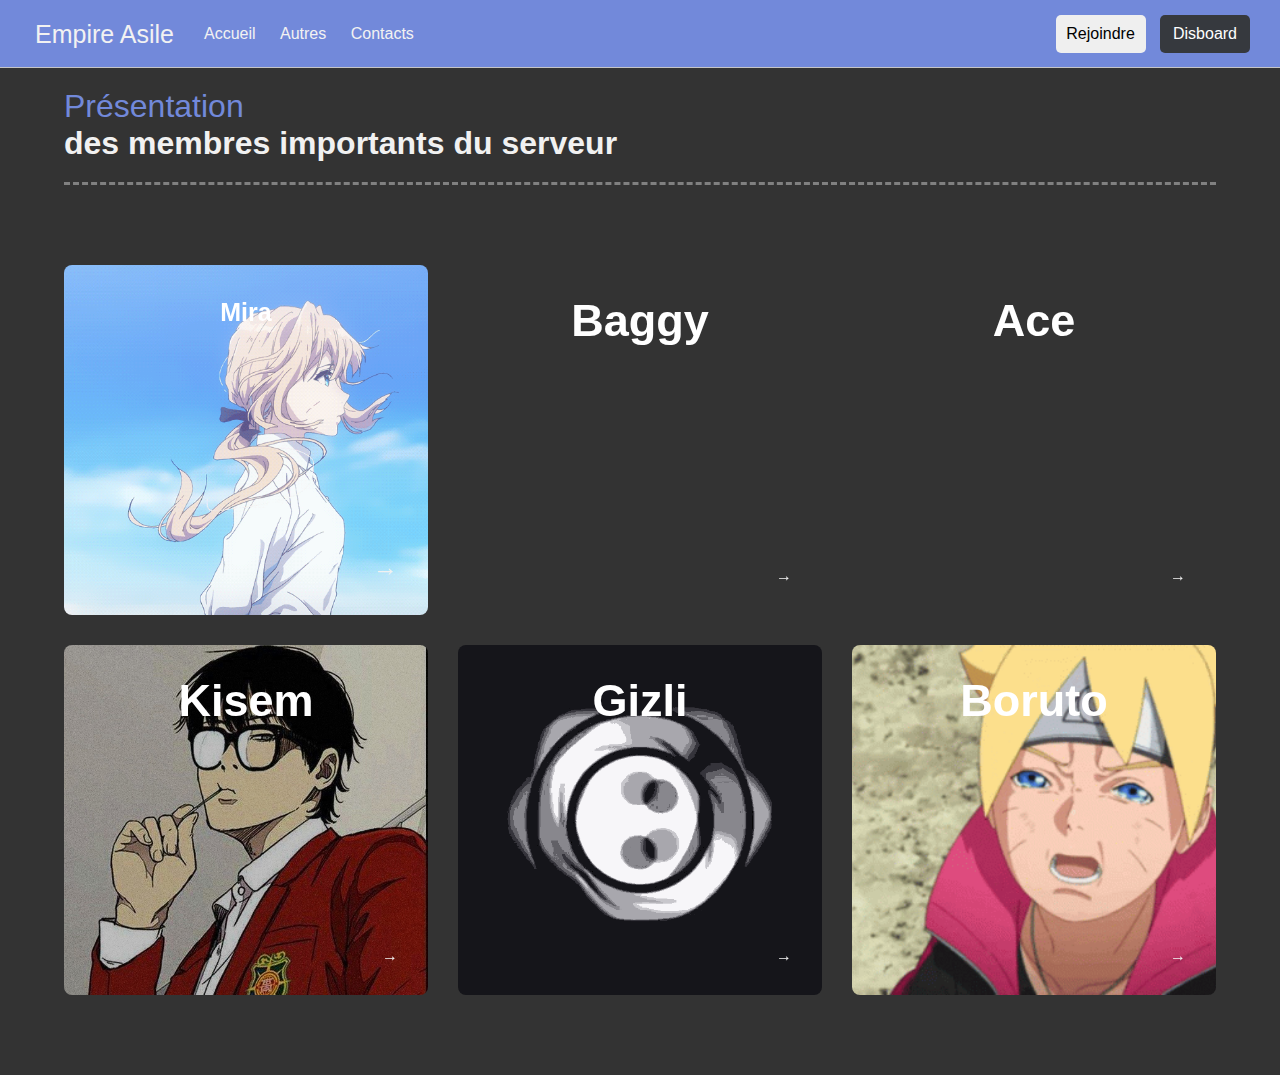
==== index-carte.html @ 87b2afe5 "first commit" ====
<!DOCTYPE html>
<html lang="en">
  <head>
    <meta charset="UTF-8" />
    <meta http-equiv="X-UA-Compatible" content="IE=edge" />
    <meta name="viewport" content="width=device-width, initial-scale=1.0" />
    <link rel="icon" href="./asset/ppserv.png">
    <link
      rel="stylesheet"
      href="https://cdnjs.cloudflare.com/ajax/libs/font-awesome/6.1.2/css/all.min.css"
      integrity="sha512-1sCRPdkRXhBV2PBLUdRb4tMg1w2YPf37qatUFeS7zlBy7jJI8Lf4VHwWfZZfpXtYSLy85pkm9GaYVYMfw5BC1A=="
      crossorigin="anonymous"
      referrerpolicy="no-referrer"
    />
    <link rel="stylesheet" href="Nav.css" />
    <link rel="stylesheet" href="carte.css"/>
   

    <title>Présentation</title>
  </head>
  <body>
    <header>
      <nav>
        <a
          href="./indexCa.html"
          class="nav-icon"
          aria-label="visit homepage"
          aria-current="page"
        >
          <i class="fa-brands fa-fort-awesome"></i>
          <span> Empire Asile</span></a
        >

        <div class="main-navlinks">
          <button
            class="hamburger"
            type="button"
            aria-label="toogle navigation"
            aria-expanded="false"
          >
            <span></span>
            <span></span>
            <span></span>
          </button>
          <div class="navlinks-container">
            <a href="./index.html" aria-current="page">Accueil</a>
            <a href="./indexE.html">Autres</a>
            <a href="./indexCo.html">Contacts</a>
          </div>
        </div>
        <div class="join">
          <a
            href="https://discord.gg/aZKDy6CcYf"
            class="join-toggler"
            aria-label="Sign in Page"
          >
            <i class="fa-brands fa-discord"></i>
          </a>
          <div class="join-btn">
            <button type="button">
              <a href="https://discord.gg/aZKDy6CcYf" target="_blank"></a>
              Rejoindre
            </button>
            <button type="button">
              <a
                href="https://disboard.org/fr/server/949939064801472582"
                target="_blank"
              ></a>
              Disboard
            </button>
          </div>
        </div>
      </nav>
    </header>
    <div class="container">
      <h1>
        <span>Présentation </span>
        <span>des membres importants du serveur</span>
      </h1>

      <div class="card-container">
        <div class="card-wrapper">
          <div class="card">
            <div class="card-front">
             
              <div class="card-price">
                <p>Mira</p>
              </div>
              <i class="arrow-icon">
                <p>&#8594;</p>
              </i>
            </div>
            <div class="card-back">
                <ul>
                    <li>- Fan assuré de One piece et JoJo's Bizarre Adventure</li> <br>
              
                    <li>- Ancien déscolarisé, fait son retour à l'école</li> <br>
              
                    <li>- Passe son temps à énerver Ace</li> <br>
              
                    <li>- Second de Baggy, ce titré lui a été délivré grâce à sa sauvagerie de haut niveau</li> <br>
              
                    <li>- Ne se fait pas respecter pour autant</li> <br>
              
                    
              
                    <li>- Préfère les streams des JL aux streams de Locklear </li>
              
        
                    <li>- Sinon, il lit des webtoons</li> <br>
                </ul>
            </div>
          </div>
        </div>
        <div class="card-wrapper">
            <div class="card">
              <div class="card-front-b">
               
                <div class="card-price">
                  <p>Baggy</p>
                </div>
                <i class="arrow-icon">
                  <p>&#8594;</p>
                </i>
              </div>
              <div class="card-back">
                <ol>
                    <p> <li>- Déteste le manga Fairy Tail</li> <br>
        
                    <li>-Au contraire, est fan du manga One Piece</li> <br>
        
                    <li>- Considérée comme la sauvage extrémiste du serveur, l'énerver est la pire des idéess </li> <br>
        
                    <li>- Plusieurs personnalités, exemple sataniste russe</li> <br>
        
                    <li>- Fan des frites (d'aprés Ace)</li> <br>
        
                    <li>- Sa passion étant les vidéos de SQUEEZIE et les streams de Locklear (passe-temps en commun avec Kisem)</li> <br>
                    <p>
                    </ol>
            </div>
          </div>
         </div>  
         <div class="card-wrapper">
            <div class="card">
              <div class="card-front-a">
               
                <div class="card-price">
                  <p>Ace</p>
                </div>
                <i class="arrow-icon">
                  <p>&#8594;</p>
                </i>
              </div>
              <div class="card-back">
                <ul>
                    <li>- Chef officielle du serveur </li> <br>

                    <li>- Victimisée par Mira</li> <br>

                    <li>- Fan de Portgas D. Ace et Ran Haitani </li> <br>

                    <li>- Se fait respecter des fois</li> <br>

                    <li>- Attire la sympathie des autres </li> <br>

                    <li>- Tête pesante du serveur</li> <br>

                    <li>- Mamie du serveur</li> <br>
                  </ul>
            </div>
          </div>
         </div> 
         <div class="card-wrapper">
            <div class="card">
              <div class="card-front-k">
               
                <div class="card-price">
                  <p>Kisem</p>
                </div>
                <i class="arrow-icon">
                  <p>&#8594;</p>
                </i>
              </div>
              <div class="card-back">
                <ol>
                    <li>- Gentil, c’est à se demander comment il a survécu dans le serveur</li> <br>

                    <li>- Plus de surnoms que de douches </li> <br>

                    <li>- Passe ses journées à jouer devant son pc</li> <br>

                    <li>- Écoute des musiques bizarres </li> <br>

                    <li>- Gay une semaine sur deux </li> <br>

                    <li>- Fou la rage car Mudae l’aime trop</li> <br>

                  </ol>
            </div>
          </div>
         </div> 
         <div class="card-wrapper">
            <div class="card">
              <div class="card-front-g">
               
                <div class="card-price">
                  <p>Gizli</p>
                </div>
                <i class="arrow-icon">
                  <p>&#8594;</p>
                </i>
              </div>
              <div class="card-back">
                <ol>
                    <li>-Utilise tout le temps la pp Wumpus fournie par Discord (voir image ci-contre)</li> <br>
                    <li> - Conversation à base de « AHHAHA »</li> <br>
                    <li>- Caractère bipolaire</li> <br>
                    <li>- Fait partie des chefs du serveur</li> <br>
                   <li>- À tendance à insulter sans raison </li> <br>
                    <li> - Fait peur à Baggy</li> <br>
                    <li>- Aime bien s’en prendre à Boruto pour rien</li><br>
                    <li>À rejoint le FC Kioute récemment</li><br>
                  </ol>
            </div>
          </div>
         </div> 
         <div class="card-wrapper">
            <div class="card">
              <div class="card-front-p">
               
                <div class="card-price">
                  <p>Boruto</p>
                </div>
                <i class="arrow-icon">
                  <p>&#8594;</p>
                </i>
              </div>
              <div class="card-back">
                <ol>
                    <li>- Parle beaucoup pour énumérer des recettes</li> <br>
                    <li>- BDG</li> <br>
                    <li>- Parfois drôle</li> <br>
                    <li>-Se vexe rapidement</li> <br>
                    <li>- Aime bien être bête</li> <br>
                    <li>- Pue beaucoup quand ça parle de jeux vidéos</li> <br>
                    <li>- Star dans le jeu Avakin Life</li> <br>
                  </ol>
            </div>
          </div>
         </div> 
        </div>   
      </div>
    </div>
    <script src="script.js"></script>
  </body>
</html>
---- Nav.css ----
nav {
  position: fixed;
  width: 100%;
  display: flex;
  align-items: center;
  background: #7289da;
  padding: 15px 25px;
  box-shadow: inset 0px -1px 0px #c5c5c6;
  position: relative;
}
.nav-icon {
  display: flex;
  align-items: center;
  text-decoration: none;
  margin-right: 20px;
}
.nav-icon span {
  font-family: Arial, Helvetica, sans-serif;
  font-size: 25px;
  margin-left: 10px;
  font-weight: 400;
  color: #f2f2f2;
}
.nav-icon i {
  font-size: 40px;
  transform: translateX(5px);
  color: #f2f2f2;
}
.hamburger {
  display: none;
}
.navlinks-container a {
  margin: 0 10px;
  font-size: 16px;
  font-weight: 500;
  text-decoration: none;
  color: #f2f2f2;
  display: inline-block;
  position: relative;
}
.navlinks-container ::after {
  content: "";
  display: block;
  position: absolute;
  bottom: -3;
  width: 100%;
  height: 1px;
  transform: scale(0);
  transform-origin: left;
  background: #f2f2f2;
  transition: transform 0.3s ease-out;
}
.navlinks-container a:hover::after {
  transform: scale(1);
}

.join {
  margin-left: auto;
}
.join-btn button {
  font-family: "Segoe UI", Tahoma, Geneva, Verdana, sans-serif;
  font-size: 16px;
  min-width: 90px;
  padding: 10px 5px;
  margin: 0 5px;
  border-radius: 5px;
  cursor: pointer;
  border: none;
}
.join-btn button:nth-child(2) {
  border: none;
  background: #36393e;
  color: white;
}
.join-toggler {
  display: none;
}
@media (max-width: 675px) {
  nav {
    padding: 15px 20px;
    position: relative;
  }
  .nav-icon {
    order: 2;
    margin: 0 auto;
  }
  .nav-icon span {
    font-size: 22px;
  }
  .main-navlinks {
    order: 1;
  }
  .hamburger {
    width: 20px;
    height: 20px;
    cursor: pointer;
    border: none;
    display: flex;
    background: #7289da;
    align-items: center;
    position: relative;
  }
  .hamburger span {
    display: block;
    width: 100%;
    height: 2px;
    background: #f2f2f2;
    position: absolute;
    pointer-events: none;
    transition: opacity 0.3s 0.15s ease-out;
  }
  .hamburger span:nth-child(3) {
    transition: transform 0.3s ease-out;
  }
  .hamburger span:nth-child(1) {
    transform: translateY(7px);
  }
  .hamburger span:nth-child(3) {
    transform: translateY(-7px);
  }
  .hamburger.open .hamburger span:nth-child(1) {
    transform: translate(0) rotate(135deg);
  }
  .hamburger.open .hamburger span:nth-child(2) {
    opacity: 0;
    transition: opacity 0 ease-out;
  }
  .hamburger.open .hamburger span:nth-child(3) {
    transform: translate(0) rotate(-135deg);
  }
  .navlinks-container {
    display: flex;
    flex-direction: column;
    align-items: flex-start;
    position: absolute;
    background: #7289da;
    top: 100%;
    left: 0;
    padding: 15px 50px 15px 20px;
    height: 100vh;
    border-right: 1px solid #c5c5c6;
    transform: translate(-100%);
  }
  .open {
    transform: translate(0%);
  }
  .navlinks-container a {
    font-size: 18px;
    margin: 10px 0px;
  }
  .join {
    order: 3;
    margin-left: 0;
  }
  .join-btn {
    display: none;
  }
  .join-toggler {
    display: block;
    cursor: pointer;
    border: none;
  }
  .join-toggler i {
    font-size: 20px;
    color: #f2f2f2;
  }
}
@media (max-width: 500px) {
  .nav-icon i {
    font-size: 30px;
  }
  .nav-icon span {
    font-size: 20px;
  }
}
---- carte.css ----
* {
  box-sizing: border-box;
  padding: 0;
  margin: 0;
}
body {
  /* background: url(./asset/fond\ site.jpg); */
  background: #333;
  background-size: cover;
  background-position: top;
  color: #f1f1f1;
  font-family: Arial, Helvetica, sans-serif;
}

header {
  font-family: Arial, Helvetica, sans-serif;
}
.container {
  width: 90%;
  max-width: 1400px;
  margin: auto;
}
h1 {
  color: #f1f1f1;
  margin: 20px 0;
  padding-bottom: 20px;
  border-bottom: dashed grey;
}
h1 span {
  display: block;
  color: #f1f1f1;
}
h1 span:nth-child(1) {
  font-weight: normal;
  color: #7289da;
}
.card-container {
  display: grid;
  grid-template-columns: repeat(auto-fill, minmax(350px, 1fr));
  grid-gap: 30px;
  margin: 80px 0;
}
.card-wrapper {
  position: relative;
  min-height: 350px;
  perspective: 2000px;
  perspective-origin: bottom;
}
.card-wrapper:hover .card {
  transform: rotateY(180deg);
}
.card {
  position: relative;
  height: 100%;
  transform-style: preserve-3d;
  transition: transform 0.8s cubic-bezier(0.86, 0.07, 1);
  color: white;
  font-weight: bold;
}
.card-front,
.card-front-b,
.card-front-a,
.card-front-k,
.card-front-g,
.card-front-p,
.card-back {
  position: absolute;
  order: 2;
  height: 100%;
  width: 100%;
  padding: 30px;
  border-radius: 8px;
  backface-visibility: hidden;
  -webkit-backface-visibility: hidden;
}

.card-front {
  background: #7289da;
  background: url(./asset/pp\ mira.gif);
  background-size: cover;
  background-position: 40%, 50%;
  display: flex;
  flex-direction: column;
  justify-content: space-between;
}
.card-front p {
  font-size: 25px;
  line-height: 35px;
}
.arrow-icon {
  position: absolute;
  right: 30px;
  bottom: 30px;
  color: #f1f1f1;
}
.card-price {
  font-size: 45px;
  text-align: center;
}
.card-back {
  background: #7289da;
  transform: rotateY(180deg);
  display: flex;
  justify-content: center;
  align-items: center;
}
.card-wrapper:nth-child(even) .card-back {
  background: #36393e;
}

.card-back ul,
ol {
  list-style-type: none;
  text-decoration: none;
}
.card-wrapper:nth-child(odd) .card-back a:hover {
  background: #36393e;
  color: #fff;
}
.card-wrapper:nth-child(even) .card-back a:hover {
  background: #7289da;
  color: #fff;
}

.card-front-b {
  background: #7289da;
  background: url(./asset/pp\ baggy.gif);
  background-size: cover;
  background-position: 40%, 50%;
  display: flex;
  flex-direction: column;
  justify-content: space-between;
}
.card-front-a {
  background: #7289da;
  background: url(./asset/acepp.gif);
  background-size: cover;
  background-position: 40%, 50%;
  display: flex;
  flex-direction: column;
  justify-content: space-between;
}
.card-front-k {
  background: #7289da;
  background: url(./asset/pp\ kisem.jpg);
  background-size: cover;
  background-position: 40%, 50%;
  display: flex;
  flex-direction: column;
  justify-content: space-between;
}
.card-front-g {
  background: #7289da;
  background: url(./asset/gigipp.gif);
  background-size: cover;
  background-position: 40%, 50%;
  display: flex;
  flex-direction: column;
  justify-content: space-between;
}
.card-front-p {
  background: #7289da;
  background: url(./asset/boruto\ pp.gif);
  background-size: cover;
  background-position: 40%, 50%;
  display: flex;
  flex-direction: column;
  justify-content: space-between;
}
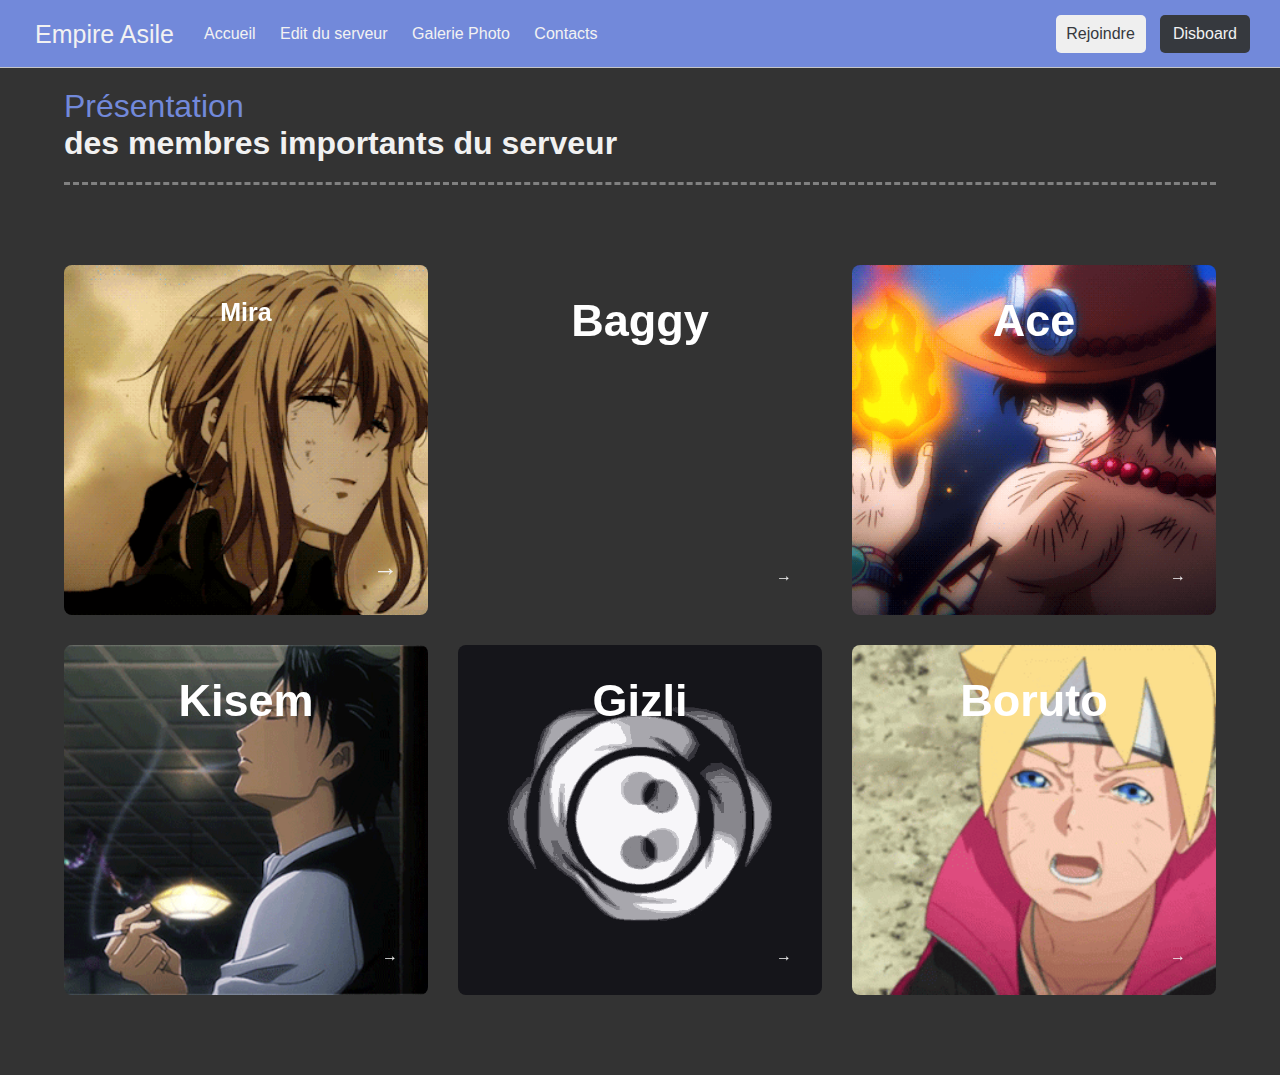
==== commit d192b2d8: "site" ====
--- a/index-carte.html
+++ b/index-carte.html
@@ -4,7 +4,7 @@
     <meta charset="UTF-8" />
     <meta http-equiv="X-UA-Compatible" content="IE=edge" />
     <meta name="viewport" content="width=device-width, initial-scale=1.0" />
-    <link rel="icon" href="./asset/ppserv.png">
+
     <link
       rel="stylesheet"
       href="https://cdnjs.cloudflare.com/ajax/libs/font-awesome/6.1.2/css/all.min.css"
@@ -12,7 +12,7 @@
       crossorigin="anonymous"
       referrerpolicy="no-referrer"
     />
-    <link rel="stylesheet" href="Nav.css" />
+    <link rel="stylesheet" href="Nav-carte.css" />
     <link rel="stylesheet" href="carte.css"/>
    
 
@@ -22,7 +22,7 @@
     <header>
       <nav>
         <a
-          href="./indexCa.html"
+          href="index.html"
           class="nav-icon"
           aria-label="visit homepage"
           aria-current="page"
@@ -44,13 +44,14 @@
           </button>
           <div class="navlinks-container">
             <a href="./index.html" aria-current="page">Accueil</a>
-            <a href="./indexE.html">Autres</a>
+            <a href="./index-edit.html">Edit du serveur</a>
+            <a href="./indexA.html">Galerie Photo</a>
             <a href="./indexCo.html">Contacts</a>
           </div>
         </div>
         <div class="join">
           <a
-            href="https://discord.gg/aZKDy6CcYf"
+            href="https://discord.gg/8YxpSqtekQ"
             class="join-toggler"
             aria-label="Sign in Page"
           >
@@ -58,15 +59,18 @@
           </a>
           <div class="join-btn">
             <button type="button">
-              <a href="https://discord.gg/aZKDy6CcYf" target="_blank"></a>
-              Rejoindre
+              <a href="https://discord.gg/8YxpSqtekQ" target="_blank"
+                >Rejoindre</a
+              >
             </button>
             <button type="button">
               <a
                 href="https://disboard.org/fr/server/949939064801472582"
                 target="_blank"
-              ></a>
-              Disboard
+                class="c2"
+              >
+                Disboard</a
+              >
             </button>
           </div>
         </div>
--- a/Nav-carte.css
+++ b/Nav-carte.css
@@ -0,0 +1,182 @@
+nav {
+  position: fixed;
+  width: 100%;
+  display: flex;
+  align-items: center;
+  background: #7289da;
+  padding: 15px 25px;
+  box-shadow: inset 0px -1px 0px #c5c5c6;
+  position: relative;
+}
+.nav-icon {
+  display: flex;
+  align-items: center;
+  text-decoration: none;
+  margin-right: 20px;
+}
+a {
+  color: #36393e;
+  text-decoration: none;
+}
+.c2 {
+  color: #f2f2f2;
+}
+.nav-icon span {
+  font-family: Arial, Helvetica, sans-serif;
+  font-size: 25px;
+  margin-left: 10px;
+  font-weight: 400;
+  color: #f2f2f2;
+}
+.nav-icon i {
+  font-size: 40px;
+  transform: translateX(5px);
+  color: #f2f2f2;
+}
+.hamburger {
+  display: none;
+}
+.navlinks-container a {
+  margin: 0 10px;
+  font-size: 16px;
+  font-weight: 500;
+  text-decoration: none;
+  color: #f2f2f2;
+  display: inline-block;
+  position: relative;
+}
+.navlinks-container ::after {
+  content: "";
+  display: block;
+  position: absolute;
+  bottom: -3;
+  width: 100%;
+  height: 1px;
+  transform: scale(0);
+  transform-origin: left;
+  background: #f2f2f2;
+  transition: transform 0.3s ease-out;
+}
+.navlinks-container a:hover::after {
+  transform: scale(1);
+}
+
+.join {
+  margin-left: auto;
+}
+.join-btn button {
+  font-family: "Segoe UI", Tahoma, Geneva, Verdana, sans-serif;
+  font-size: 16px;
+  min-width: 90px;
+  padding: 10px 5px;
+  margin: 0 5px;
+  border-radius: 5px;
+  cursor: pointer;
+  border: none;
+}
+.join-btn button:nth-child(2) {
+  border: none;
+  background: #36393e;
+  color: white;
+}
+.join-toggler {
+  display: none;
+}
+@media (max-width: 675px) {
+  nav {
+    padding: 15px 20px;
+    position: relative;
+  }
+  .nav-icon {
+    order: 2;
+    margin: 0 auto;
+  }
+  .nav-icon span {
+    font-size: 22px;
+  }
+  .main-navlinks {
+    order: 1;
+  }
+  .hamburger {
+    width: 20px;
+    height: 20px;
+    cursor: pointer;
+    border: none;
+    display: flex;
+    background: #7289da;
+    align-items: center;
+    position: relative;
+  }
+  .hamburger span {
+    display: block;
+    width: 100%;
+    height: 2px;
+    background: #f2f2f2;
+    position: absolute;
+    pointer-events: none;
+    transition: opacity 0.3s 0.15s ease-out;
+  }
+  .hamburger span:nth-child(3) {
+    transition: transform 0.3s ease-out;
+  }
+  .hamburger span:nth-child(1) {
+    transform: translateY(7px);
+  }
+  .hamburger span:nth-child(3) {
+    transform: translateY(-7px);
+  }
+  .hamburger.open .hamburger span:nth-child(1) {
+    transform: translate(0) rotate(135deg);
+  }
+  .hamburger.open .hamburger span:nth-child(2) {
+    opacity: 0;
+    transition: opacity 0 ease-out;
+  }
+  .hamburger.open .hamburger span:nth-child(3) {
+    transform: translate(0) rotate(-135deg);
+  }
+  .navlinks-container {
+    display: flex;
+    flex-direction: column;
+    align-items: flex-start;
+    position: absolute;
+    background: #7289da;
+    top: 100%;
+    left: 0;
+    padding: 15px 50px 15px 20px;
+    height: 100vh;
+    border-right: 1px solid #c5c5c6;
+    transform: translate(-100%);
+  }
+  .open {
+    transform: translate(0%);
+  }
+  .navlinks-container a {
+    font-size: 18px;
+    margin: 10px 0px;
+  }
+  .join {
+    order: 3;
+    margin-left: 0;
+  }
+  .join-btn {
+    display: none;
+  }
+  .join-toggler {
+    display: block;
+    cursor: pointer;
+    border: none;
+  }
+  .join-toggler i {
+    font-size: 20px;
+    color: #f2f2f2;
+  }
+}
+@media (max-width: 500px) {
+  .nav-icon i {
+    font-size: 30px;
+  }
+  .nav-icon span {
+    font-size: 20px;
+  }
+}
--- a/carte.css
+++ b/carte.css
@@ -142,7 +142,7 @@
 }
 .card-front-k {
   background: #7289da;
-  background: url(./asset/pp\ kisem.jpg);
+  background: url(./asset/pp\ kisem.gif);
   background-size: cover;
   background-position: 40%, 50%;
   display: flex;
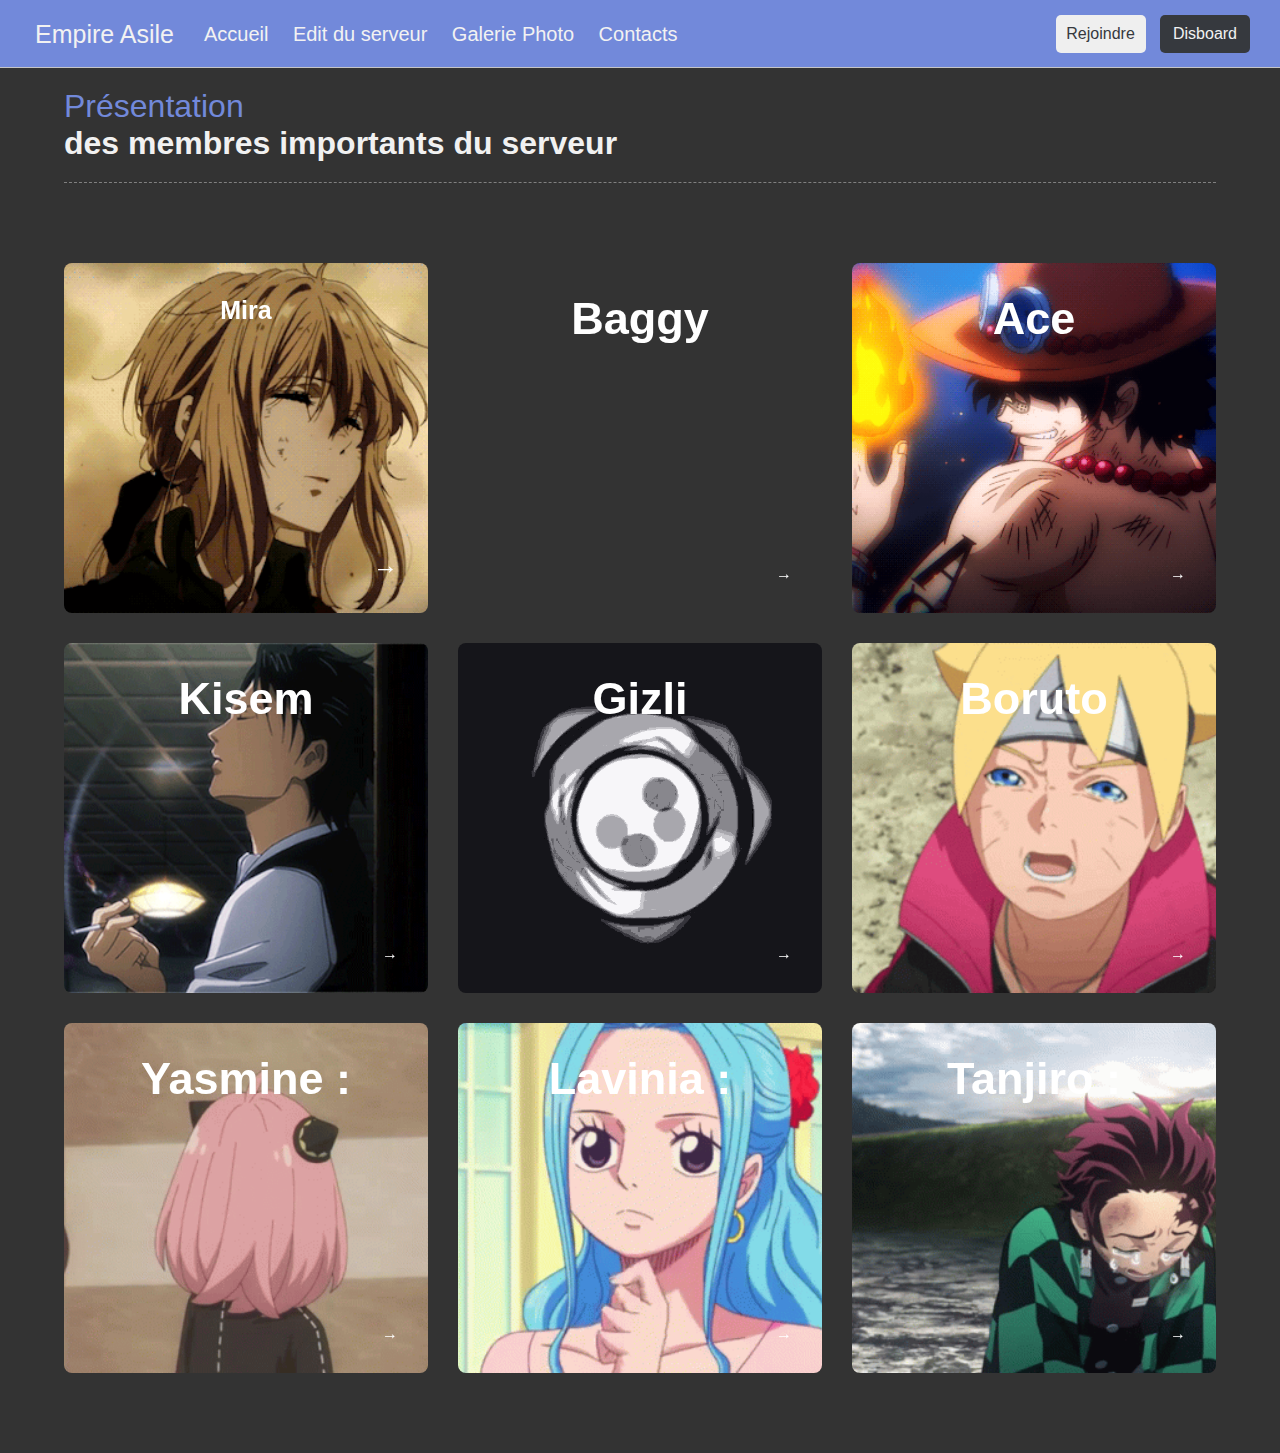
==== commit 09bd4fc4: "site" ====
--- a/index-carte.html
+++ b/index-carte.html
@@ -45,7 +45,7 @@
           <div class="navlinks-container">
             <a href="./index.html" aria-current="page">Accueil</a>
             <a href="./index-edit.html">Edit du serveur</a>
-            <a href="./indexA.html">Galerie Photo</a>
+            <a href="./index-galerie.html">Galerie Photo</a>
             <a href="./indexCo.html">Contacts</a>
           </div>
         </div>
@@ -253,6 +253,79 @@
             </div>
           </div>
          </div> 
+         
+       <div class="card-wrapper">
+        <div class="card">
+          <div class="card-front-y">
+           
+            <div class="card-price">
+              <p> Yasmine :</p>
+            </div>
+            <i class="arrow-icon">
+              <p>&#8594;</p>
+            </i>
+          </div>
+          <div class="card-back">
+            <ol>
+              <li> - Record du bébé du serveur</li><br>
+              <li>- Actif 1 fois sur 150</li><br>
+              <li>- Ressemble à un bot avec ses réponses automatiques à savoir "Ok" et "Ah"</li> <br>
+              <li>- Aimée de tous</li> <br>
+              <li> - Effrayante lorsqu'elle insulte</li> <br>
+              <li> - Une des préférées du serveur</li> <br>
+              
+        </div>
+      </div>
+     </div> 
+     <div class="card-wrapper">
+      <div class="card">
+        <div class="card-front-v">
+         
+          <div class="card-price">
+            <p>Lavinia :</p>
+          </div>
+          <i class="arrow-icon">
+            <p>&#8594;</p>
+          </i>
+        </div>
+        <div class="card-back">
+          <ol>
+              <li>- Ancien Snack</li> <br>
+              <li>- Fait partie des plus jeunes du serveur</li> <br>
+              <li>- N’a de problème avec personne </li> <br>
+              <li>-Passe sa vie dans le salon «bienvenue»</li> <br>
+              <li>- Plus utile que les modérateurs </li> <br>
+              <li>- Parle comme les bots</li> <br>
+              <li>- S’exclame à chaque phrase (!)</li> <br>
+              <li>- Aussi appelé Vivi ou Lala</li> <br>
+            </ol>
+      </div>
+    </div>
+   </div> 
+   <div class="card-wrapper">
+    <div class="card">
+      <div class="card-front-t">
+       
+        <div class="card-price">
+          <p>Tanjiro : </p>
+        </div>
+        <i class="arrow-icon">
+          <p>&#8594;</p>
+        </i>
+      </div>
+      <div class="card-back">
+        <ol>
+            <li>- Ancien Snack</li> <br>
+            <li>- A tendance à faire ressortir son côté traitre </li> <br>
+            <li>- Sauvage partiel </li> <br>
+            <li>- Fan de Tanjiro d’où son pseudo </li> <br>
+            <li>- Déscolarisé de première zone</li> <br>
+            <li>- Collègue de puanteur avec Kisem</li> <br>
+            <li>- Ancien UwU </li> <br>
+          </ol>
+    </div>
+  </div>
+ </div> 
         </div>   
       </div>
     </div>
--- a/Nav-carte.css
+++ b/Nav-carte.css
@@ -82,7 +82,7 @@
 .join-toggler {
   display: none;
 }
-@media (max-width: 675px) {
+@media (max-width: 877px) {
   nav {
     padding: 15px 20px;
     position: relative;
@@ -180,3 +180,71 @@
     font-size: 20px;
   }
 }
+@media (min-width: 1200px) {
+  .navlinks-container a {
+    font-size: 20px;
+  }
+
+  .nav-icon span {
+    font-size: 25px;
+  }
+  .nav-icon i {
+    font-size: 40px;
+  }
+}
+@media (min-width: 1400px) {
+  .navlinks-container a {
+    font-size: 25px;
+  }
+  .join-btn button {
+    font-size: 20px;
+  }
+  .nav-icon span {
+    font-size: 30px;
+  }
+  .nav-icon i {
+    font-size: 45px;
+  }
+}
+@media (min-width: 1600px) {
+  .navlinks-container a {
+    font-size: 30px;
+  }
+  .join-btn button {
+    font-size: 25px;
+  }
+  .nav-icon span {
+    font-size: 45px;
+  }
+  .nav-icon i {
+    font-size: 50px;
+  }
+}
+@media (min-width: 1800px) {
+  .navlinks-container a {
+    font-size: 35px;
+  }
+  .join-btn button {
+    font-size: 30px;
+  }
+  .nav-icon span {
+    font-size: 40px;
+  }
+  .nav-icon i {
+    font-size: 55px;
+  }
+}
+@media (min-width: 1950px) {
+  .navlinks-container a {
+    font-size: 40px;
+  }
+  .join-btn button {
+    font-size: 35px;
+  }
+  .nav-icon span {
+    font-size: 45px;
+  }
+  .nav-icon i {
+    font-size: 60px;
+  }
+}
--- a/carte.css
+++ b/carte.css
@@ -1,20 +1,17 @@
 * {
+  margin: 0;
+  padding: 0;
   box-sizing: border-box;
-  padding: 0;
-  margin: 0;
+  list-style-type: none;
 }
+
 body {
-  /* background: url(./asset/fond\ site.jpg); */
   background: #333;
-  background-size: cover;
-  background-position: top;
+
   color: #f1f1f1;
   font-family: Arial, Helvetica, sans-serif;
 }
 
-header {
-  font-family: Arial, Helvetica, sans-serif;
-}
 .container {
   width: 90%;
   max-width: 1400px;
@@ -24,16 +21,16 @@
   color: #f1f1f1;
   margin: 20px 0;
   padding-bottom: 20px;
-  border-bottom: dashed grey;
+  border-bottom: 1px dashed gray;
 }
 h1 span {
   display: block;
-  color: #f1f1f1;
 }
 h1 span:nth-child(1) {
   font-weight: normal;
   color: #7289da;
 }
+
 .card-container {
   display: grid;
   grid-template-columns: repeat(auto-fill, minmax(350px, 1fr));
@@ -44,28 +41,33 @@
   position: relative;
   min-height: 350px;
   perspective: 2000px;
-  perspective-origin: bottom;
+  perspective-origin: top;
 }
+
 .card-wrapper:hover .card {
   transform: rotateY(180deg);
 }
+
 .card {
   position: relative;
   height: 100%;
   transform-style: preserve-3d;
-  transition: transform 0.8s cubic-bezier(0.86, 0.07, 1);
+  transition: transform 0.8s cubic-bezier(0.86, 0, 0.07, 1);
   color: white;
   font-weight: bold;
 }
+
 .card-front,
 .card-front-b,
 .card-front-a,
 .card-front-k,
 .card-front-g,
 .card-front-p,
+.card-front-y,
+.card-front-v,
+.card-front-t,
 .card-back {
   position: absolute;
-  order: 2;
   height: 100%;
   width: 100%;
   padding: 30px;
@@ -78,25 +80,102 @@
   background: #7289da;
   background: url(./asset/pp\ mira.gif);
   background-size: cover;
+  background-position: center;
+  display: flex;
+  flex-direction: column;
+  justify-content: space-between;
+}
+.card-front-b {
+  background: #7289da;
+  background: url(./asset/pp\ baggy.gif);
+  background-size: cover;
+  background-position: center;
+  display: flex;
+  flex-direction: column;
+  justify-content: space-between;
+}
+.card-front-a {
+  background: #7289da;
+  background: url(./asset/acepp.gif);
+  background-size: cover;
+  background-position: center;
+  display: flex;
+  flex-direction: column;
+  justify-content: space-between;
+}
+.card-front-k {
+  background: #7289da;
+  background: url(./asset/pp\ kisem.gif);
+  background-size: cover;
+  background-position: center;
+  display: flex;
+  flex-direction: column;
+  justify-content: space-between;
+}
+.card-front-g {
+  background: #7289da;
+  background: url(./asset/gigipp.gif);
+  background-size: cover;
+  background-position: center;
+  display: flex;
+  flex-direction: column;
+  justify-content: space-between;
+}
+.card-front-p {
+  background: #7289da;
+  background: url(./asset/boruto\ pp.gif);
+  background-size: cover;
+  background-position: center;
+  display: flex;
+  flex-direction: column;
+  justify-content: space-between;
+}
+.card-front-y {
+  background: #7289da;
+  background: url(./asset/pp\ yaya.gif);
+  background-size: cover;
   background-position: 40%, 50%;
   display: flex;
   flex-direction: column;
   justify-content: space-between;
 }
+.card-front-v {
+  background: #7289da;
+  background: url(./asset/vivi\ pp.gif);
+  background-size: cover;
+  background-position: center;
+  display: flex;
+  flex-direction: column;
+  justify-content: space-between;
+}
+.card-front-t {
+  background: #7289da;
+  background: url(./asset/pp\ tanji.gif);
+  background-size: cover;
+  background-position: center;
+  display: flex;
+  flex-direction: column;
+  justify-content: space-between;
+}
+.card-wrapper:nth-child(even) .card-front {
+  background-color: #1a2f42;
+}
+
 .card-front p {
   font-size: 25px;
   line-height: 35px;
 }
+
 .arrow-icon {
   position: absolute;
   right: 30px;
   bottom: 30px;
-  color: #f1f1f1;
 }
 .card-price {
   font-size: 45px;
   text-align: center;
 }
+
 .card-back {
   background: #7289da;
   transform: rotateY(180deg);
@@ -107,63 +186,11 @@
 .card-wrapper:nth-child(even) .card-back {
   background: #36393e;
 }
-
-.card-back ul,
-ol {
-  list-style-type: none;
-  text-decoration: none;
-}
 .card-wrapper:nth-child(odd) .card-back a:hover {
-  background: #36393e;
+  background-color: #36393e;
   color: #fff;
 }
 .card-wrapper:nth-child(even) .card-back a:hover {
-  background: #7289da;
+  background-color: #7289da;
   color: #fff;
 }
-
-.card-front-b {
-  background: #7289da;
-  background: url(./asset/pp\ baggy.gif);
-  background-size: cover;
-  background-position: 40%, 50%;
-  display: flex;
-  flex-direction: column;
-  justify-content: space-between;
-}
-.card-front-a {
-  background: #7289da;
-  background: url(./asset/acepp.gif);
-  background-size: cover;
-  background-position: 40%, 50%;
-  display: flex;
-  flex-direction: column;
-  justify-content: space-between;
-}
-.card-front-k {
-  background: #7289da;
-  background: url(./asset/pp\ kisem.gif);
-  background-size: cover;
-  background-position: 40%, 50%;
-  display: flex;
-  flex-direction: column;
-  justify-content: space-between;
-}
-.card-front-g {
-  background: #7289da;
-  background: url(./asset/gigipp.gif);
-  background-size: cover;
-  background-position: 40%, 50%;
-  display: flex;
-  flex-direction: column;
-  justify-content: space-between;
-}
-.card-front-p {
-  background: #7289da;
-  background: url(./asset/boruto\ pp.gif);
-  background-size: cover;
-  background-position: 40%, 50%;
-  display: flex;
-  flex-direction: column;
-  justify-content: space-between;
-}
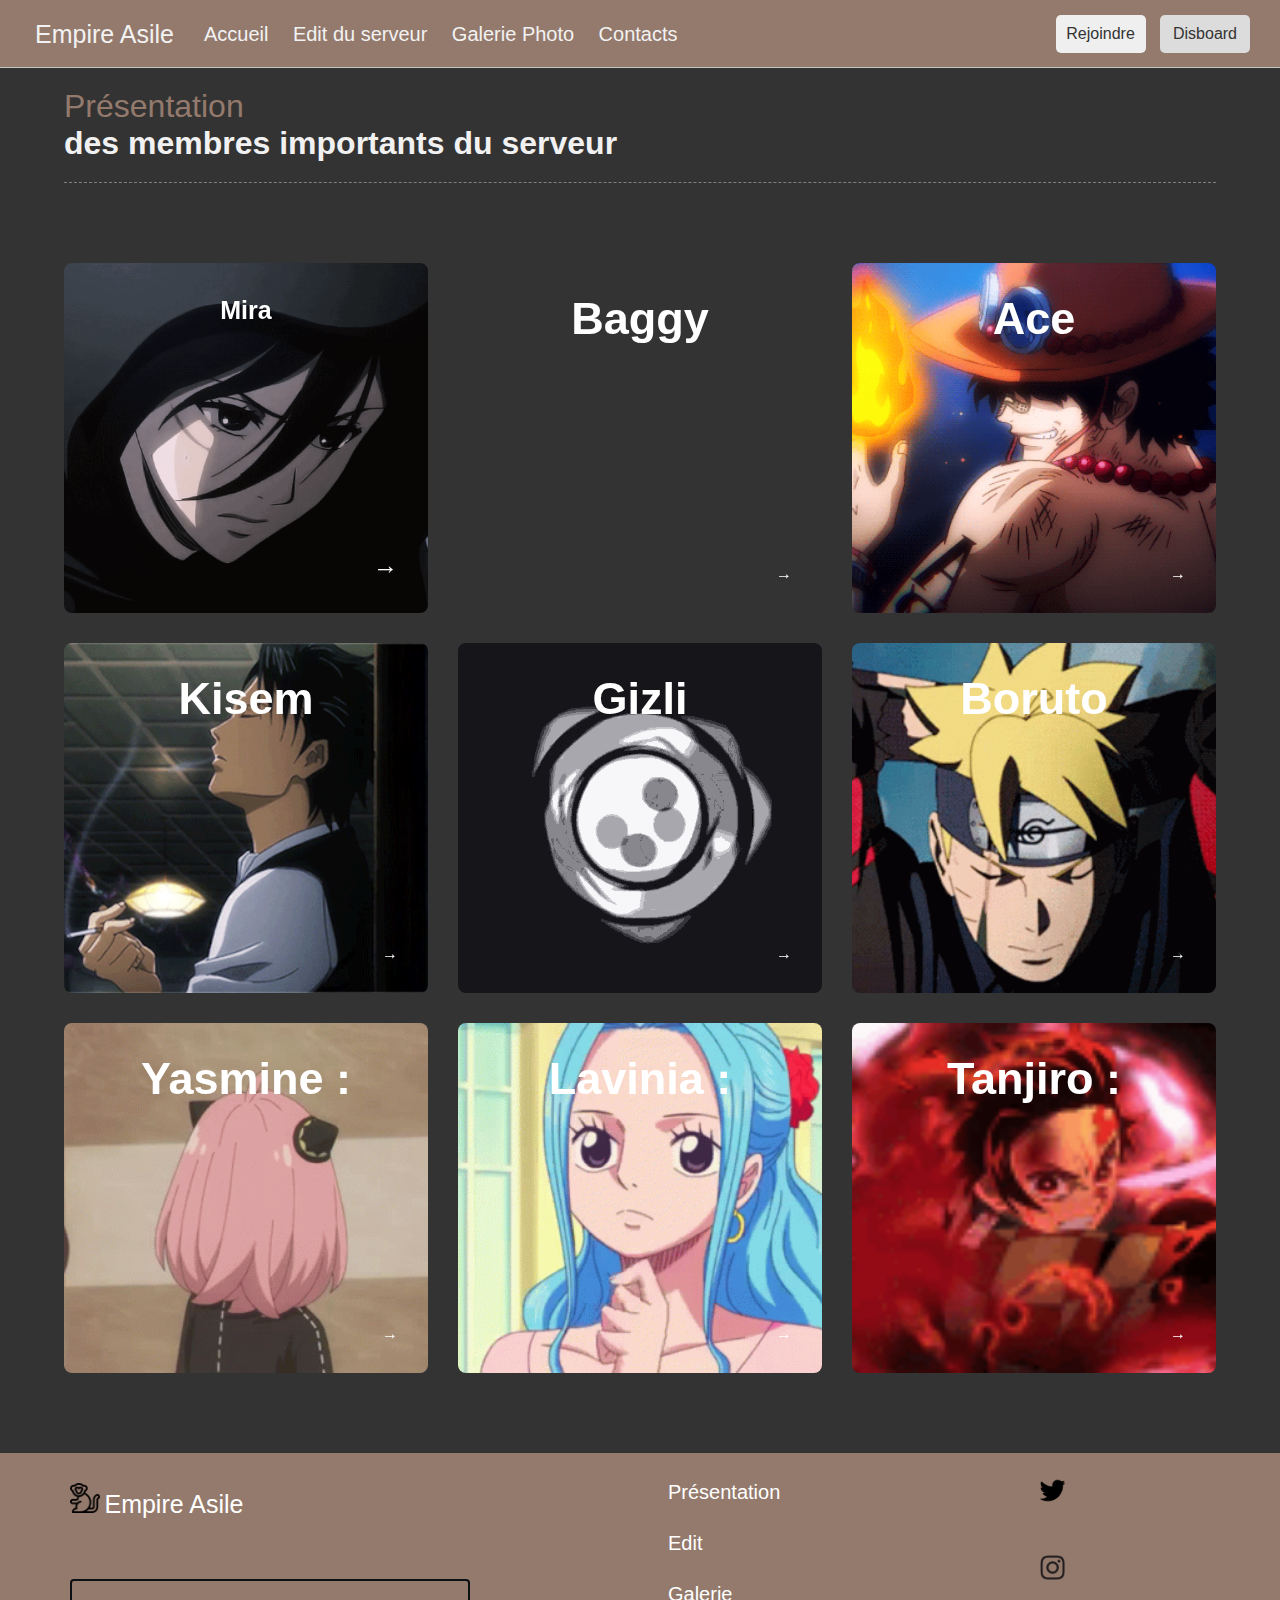
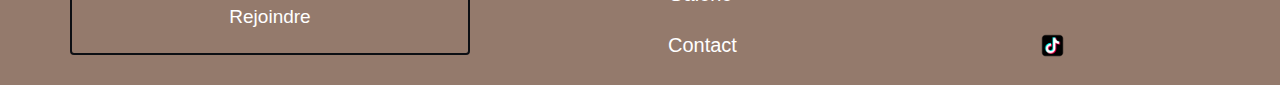
==== commit 4c21b103: "site" ====
--- a/index-carte.html
+++ b/index-carte.html
@@ -329,6 +329,37 @@
         </div>   
       </div>
     </div>
+    <footer>
+      <div class="titre">
+        <div class="title">
+          <img src="./asset/monkey.png" alt="" />
+          <span>Empire Asile</span>
+        </div>
+
+        <button><a href="#" target="_blank">Rejoindre</a></button>
+        
+      </div>
+
+      <div class="bar">
+        <ul>
+          <li><a href="index-carte.html" target="_blank">Présentation</a></li>
+          <li><a href="index-edit.html" target="_blank">Edit</a></li>
+          <li><a href="index-galerie.html" target="_blank">Galerie</a></li>
+          <li><a href="index-contact.html" target="_blank">Contact</a></li>
+        </ul>
+      
+      </div>
+
+      <div class="reseau">
+        </ul>
+         <li> <a href="#" target="_blank"><img src="./asset/39552.png" alt=""></a></li>
+        <li> <a href="#" target="_blank"><img src="./asset/insta.png" alt=""></a></li>
+         <li>  <a href="#" target="_blank"><img src="./asset/tiktok.png" alt=""></a></li>
+    
+        
+          </ul>
+      </div>
+    </footer>
     <script src="script.js"></script>
   </body>
 </html>--- a/Nav-carte.css
+++ b/Nav-carte.css
@@ -3,7 +3,7 @@
   width: 100%;
   display: flex;
   align-items: center;
-  background: #7289da;
+  background: #947a6c;
   padding: 15px 25px;
   box-shadow: inset 0px -1px 0px #c5c5c6;
   position: relative;
@@ -15,12 +15,12 @@
   margin-right: 20px;
 }
 a {
-  color: #36393e;
+  color: #333;
   text-decoration: none;
 }
-.c2 {
-  color: #f2f2f2;
-}
+/* .c2 {
+  color: #f2f2f2;
+} */
 .nav-icon span {
   font-family: Arial, Helvetica, sans-serif;
   font-size: 25px;
@@ -76,8 +76,8 @@
 }
 .join-btn button:nth-child(2) {
   border: none;
-  background: #36393e;
-  color: white;
+  background: #dcdcdc;
+  color: #333;
 }
 .join-toggler {
   display: none;
@@ -103,7 +103,7 @@
     cursor: pointer;
     border: none;
     display: flex;
-    background: #7289da;
+    background: #947a6c;
     align-items: center;
     position: relative;
   }
@@ -140,7 +140,7 @@
     flex-direction: column;
     align-items: flex-start;
     position: absolute;
-    background: #7289da;
+    background: #947a6c;
     top: 100%;
     left: 0;
     padding: 15px 50px 15px 20px;
--- a/carte.css
+++ b/carte.css
@@ -28,7 +28,7 @@
 }
 h1 span:nth-child(1) {
   font-weight: normal;
-  color: #7289da;
+  color: #947a6c;
 }
 
 .card-container {
@@ -77,7 +77,7 @@
 }
 
 .card-front {
-  background: #7289da;
+  background: #947a6c;
   background: url(./asset/pp\ mira.gif);
   background-size: cover;
   background-position: center;
@@ -86,7 +86,7 @@
   justify-content: space-between;
 }
 .card-front-b {
-  background: #7289da;
+  background: #947a6c;
   background: url(./asset/pp\ baggy.gif);
   background-size: cover;
   background-position: center;
@@ -104,7 +104,7 @@
   justify-content: space-between;
 }
 .card-front-k {
-  background: #7289da;
+  background: #947a6c;
   background: url(./asset/pp\ kisem.gif);
   background-size: cover;
   background-position: center;
@@ -113,7 +113,7 @@
   justify-content: space-between;
 }
 .card-front-g {
-  background: #7289da;
+  background: #947a6c;
   background: url(./asset/gigipp.gif);
   background-size: cover;
   background-position: center;
@@ -122,7 +122,7 @@
   justify-content: space-between;
 }
 .card-front-p {
-  background: #7289da;
+  background: #947a6c;
   background: url(./asset/boruto\ pp.gif);
   background-size: cover;
   background-position: center;
@@ -131,7 +131,7 @@
   justify-content: space-between;
 }
 .card-front-y {
-  background: #7289da;
+  background: #947a6c;
   background: url(./asset/pp\ yaya.gif);
   background-size: cover;
   background-position: 40%, 50%;
@@ -140,7 +140,7 @@
   justify-content: space-between;
 }
 .card-front-v {
-  background: #7289da;
+  background: #947a6c;
   background: url(./asset/vivi\ pp.gif);
   background-size: cover;
   background-position: center;
@@ -149,7 +149,7 @@
   justify-content: space-between;
 }
 .card-front-t {
-  background: #7289da;
+  background: #947a6c;
   background: url(./asset/pp\ tanji.gif);
   background-size: cover;
   background-position: center;
@@ -177,20 +177,118 @@
 }
 
 .card-back {
-  background: #7289da;
+  background: #947a6c;
+  color: white;
   transform: rotateY(180deg);
   display: flex;
   justify-content: center;
   align-items: center;
 }
 .card-wrapper:nth-child(even) .card-back {
-  background: #36393e;
+  background: #dad291;
+  color: #000001;
 }
 .card-wrapper:nth-child(odd) .card-back a:hover {
-  background-color: #36393e;
+  background-color: #fce903;
   color: #fff;
 }
 .card-wrapper:nth-child(even) .card-back a:hover {
-  background-color: #7289da;
+  background-color: #2c1491;
   color: #fff;
 }
+footer {
+  background: #947a6c;
+  color: white;
+  display: grid;
+  grid-template-columns: repeat(4, 1fr);
+  gap: 0px 0px;
+}
+footer a {
+  color: white;
+}
+.title {
+  margin-top: 30px;
+}
+.titre {
+  grid-area: 1 / 1 / 2 / 3;
+  color: white;
+  display: grid;
+  grid-template-columns: 1fr;
+  grid-template-rows: repeat(2, 1fr);
+  gap: 0px 0px;
+}
+
+footer img {
+  height: 30px;
+  width: 30px;
+  grid-area: 1 / 1 / 2 / 2;
+  text-align: center;
+  margin-left: 70px;
+  margin-bottom: 0;
+}
+footer span {
+  color: white;
+  font-size: 25px;
+  grid-area: 1 / 1 / 2 / 2;
+}
+footer button {
+  grid-area: 2 / 1 / 3 / 2;
+  background-color: #947a6c;
+  border-radius: 4px;
+  border: 2px solid #0c0f14;
+  display: inline-block;
+  cursor: pointer;
+  color: #f1f1ff;
+  font-family: Arial, Helvetica, sans-serif;
+  font-size: 19px;
+
+  margin-top: 10px;
+  margin-left: 70px;
+  margin-right: 170px;
+  margin-bottom: 30px;
+
+  text-decoration: none;
+}
+footer button:hover {
+  background-color: #dad291;
+}
+
+.bar {
+  grid-area: 1 / 3 / 2 / 4;
+  display: flex;
+  flex-wrap: nowrap;
+  flex-direction: column;
+  justify-content: start;
+  align-items: auto;
+  align-content: start;
+}
+
+.bar li {
+  font-size: 20px;
+  flex: 1 0 auto;
+  margin: 28px;
+}
+
+.reseau {
+  grid-area: 1 / 4 / 2 / 5;
+  display: flex;
+  flex-wrap: nowrap;
+  flex-direction: column;
+  justify-content: start;
+  align-items: auto;
+  align-content: start;
+}
+
+.reseau li {
+  flex: 1 0 auto;
+  margin: 10px;
+  margin-top: 25px;
+}
+.reseau li img {
+  width: 25px;
+  height: 25px;
+}
+footer span .sep {
+  width: 100%;
+  height: 1px;
+}
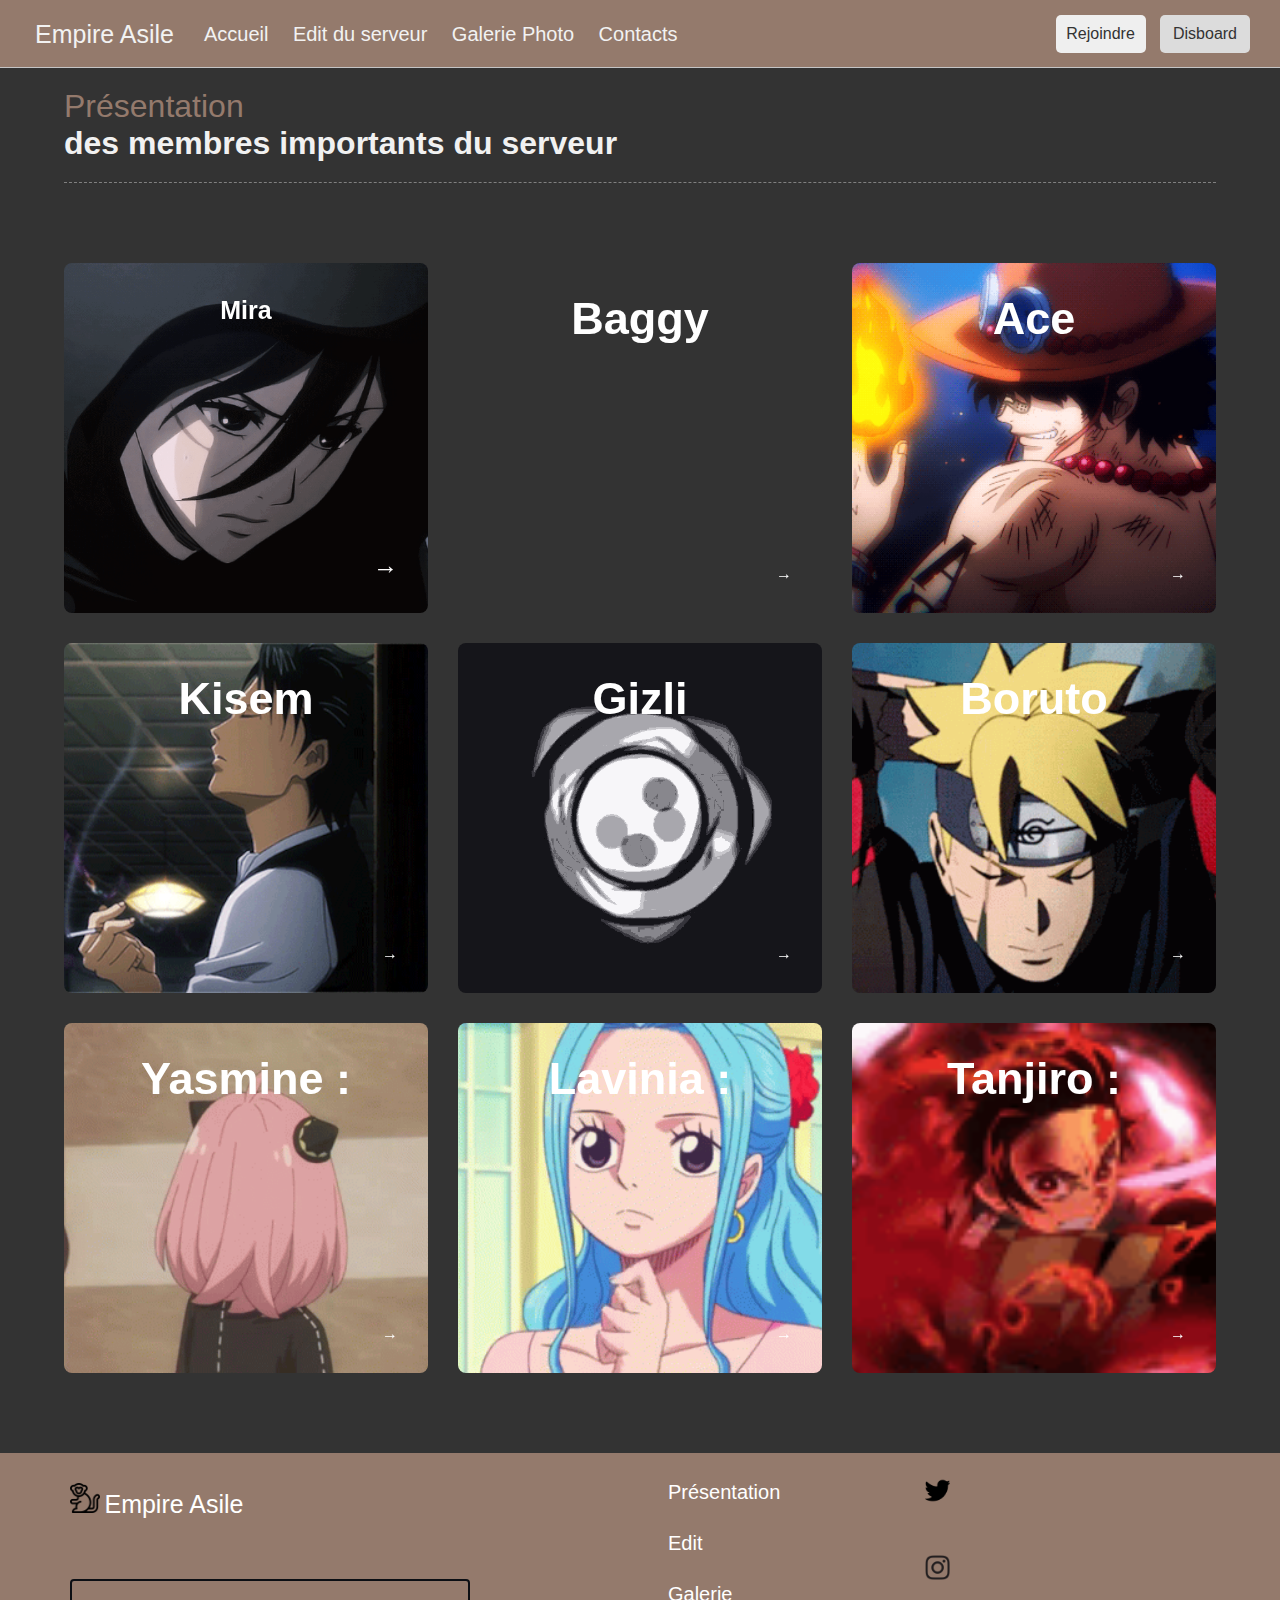
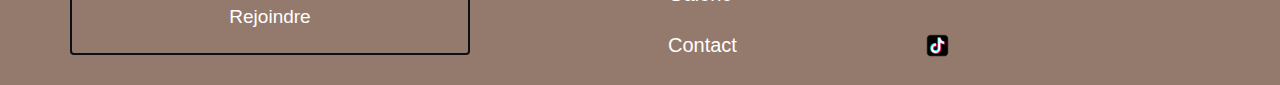
==== commit c6d4e50b: "site" ====
--- a/index-carte.html
+++ b/index-carte.html
@@ -340,25 +340,32 @@
         
       </div>
 
-      <div class="bar">
-        <ul>
-          <li><a href="index-carte.html" target="_blank">Présentation</a></li>
-          <li><a href="index-edit.html" target="_blank">Edit</a></li>
-          <li><a href="index-galerie.html" target="_blank">Galerie</a></li>
-          <li><a href="index-contact.html" target="_blank">Contact</a></li>
-        </ul>
+      <div class="foot">
+        <div class="bar">
+          <ul>
+           
+            <li><a href="index-carte.html" target="_blank">Présentation</a></li>
+            <li><a href="index-edit.html" target="_blank">Edit</a></li>
+          
+            <li><a href="index-galerie.html" target="_blank">Galerie</a></li>
+            <li><a href="index-contact.html" target="_blank">Contact</a></li>
+         
+          </ul>
+        
+        </div>
+  
+        <div class="reseau">
+          </ul>
+           <li> <a href="#" target="_blank"><img src="./asset/39552.png" alt=""></a></li>
+          <li> <a href="#" target="_blank"><img src="./asset/insta.png" alt=""></a></li>
+           <li>  <a href="#" target="_blank"><img src="./asset/tiktok.png" alt=""></a></li>
       
-      </div>
-
-      <div class="reseau">
-        </ul>
-         <li> <a href="#" target="_blank"><img src="./asset/39552.png" alt=""></a></li>
-        <li> <a href="#" target="_blank"><img src="./asset/insta.png" alt=""></a></li>
-         <li>  <a href="#" target="_blank"><img src="./asset/tiktok.png" alt=""></a></li>
-    
-        
-          </ul>
-      </div>
+          
+            </ul>
+        </div>
+      
+      </div>
+        
     </footer>
     <script src="script.js"></script>
   </body>
--- a/carte.css
+++ b/carte.css
@@ -253,7 +253,13 @@
   background-color: #dad291;
 }
 
+.foot {
+  display: flex;
+  flex-direction: row;
+  justify-content: space-between;
+}
 .bar {
+  justify-content: space-between;
   grid-area: 1 / 3 / 2 / 4;
   display: flex;
   flex-wrap: nowrap;
@@ -270,6 +276,7 @@
 }
 
 .reseau {
+  justify-content: space-between;
   grid-area: 1 / 4 / 2 / 5;
   display: flex;
   flex-wrap: nowrap;
@@ -292,3 +299,47 @@
   width: 100%;
   height: 1px;
 }
+
+@media (max-width: 1040px) {
+  .box {
+    display: flex;
+    flex-direction: column;
+  }
+  .containers,
+  .containers1,
+  .containers2 {
+    margin: 0;
+    justify-content: space-around;
+    flex-grow: 0;
+  }
+  .containers {
+    margin-top: 20px;
+  }
+}
+
+@media (max-width: 900px) {
+  footer {
+    display: flex;
+    flex-direction: column;
+  }
+  .titre {
+    display: flex;
+    flex-direction: column;
+    text-align: center;
+    justify-content: space-around;
+  }
+  footer .titre button {
+    align-items: center;
+    margin: auto;
+    padding: 20px;
+    padding-right: 40px;
+    padding-left: 40px;
+  }
+  footer .titre a {
+    margin: 0px;
+    padding: 20px;
+  }
+  .foot {
+    justify-content: center;
+  }
+}
